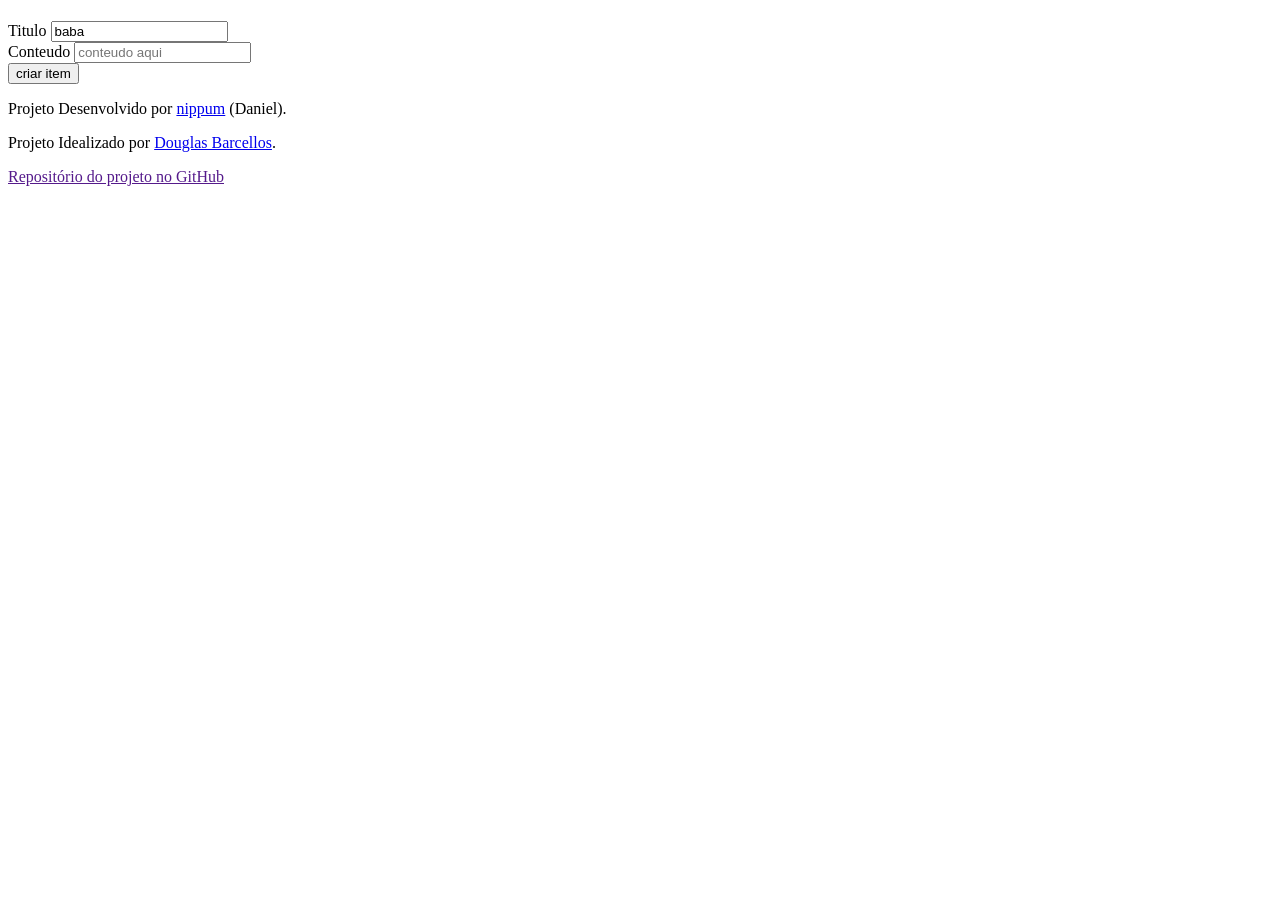
==== index.html @ d962ebcb "primeiro commmit desse repositório, apesar do projeto já está quase pronto. Resumo dos aocntecimento" ====
<!DOCTYPE html>
<html lang="pt_BR">
<head>
    <meta charset="UTF-8">
    <meta name="viewport" content="width=device-width, initial-scale=1.0">
    <title>Lista Projeto</title>
    <link rel="stylesheet" href="">
</head>
<body>
    <header>
        <div class="usersName"><p id="yourName">mudaram</p></div>
        <nav></nav>
    </header>
    <main>
        <div class="allContent">
            <div class="allTitleList"><h1 id="titleList">can you hear the silence?</h1></div>
            <div class="formInput">
                <form>
                    <label for="itemTitle">Titulo</label>
                    <input type="text" id="itemTitle" name="itemTitle" placeholder="insira o titulo" value="baba"><br>
                    <label for="itemContent">Conteudo</label>
                    <input type="text" id="itemContent" name="itemContent" placeholder="conteudo aqui">
                </form>
            </div>
            <div class="formButton">
                <button type="button" id="buttonCreate" onclick="criarItem()">criar item</button>
            </div>
            <div class="itemList">
                <ul id="list">
                </ul>
            </div>
            <p id="consoleTenste"></p>
        </div>
    </main>
    <footer>
        <div class="projectCredit">
            <p>Projeto Desenvolvido por <a href="https://github.com/nippum">nippum</a> (Daniel).</p>
            <p>Projeto Idealizado por <a href="https://github.com/douglasbarcellos">Douglas Barcellos</a>.</p>
        </div>
        <div class="projectRepository">
            <p><a href="">Repositório do projeto no GitHub</a></p>
        </div>
    </footer>
    
    <script type="text/javascript" src="javascript/script.js"></script>
</body>
</html>
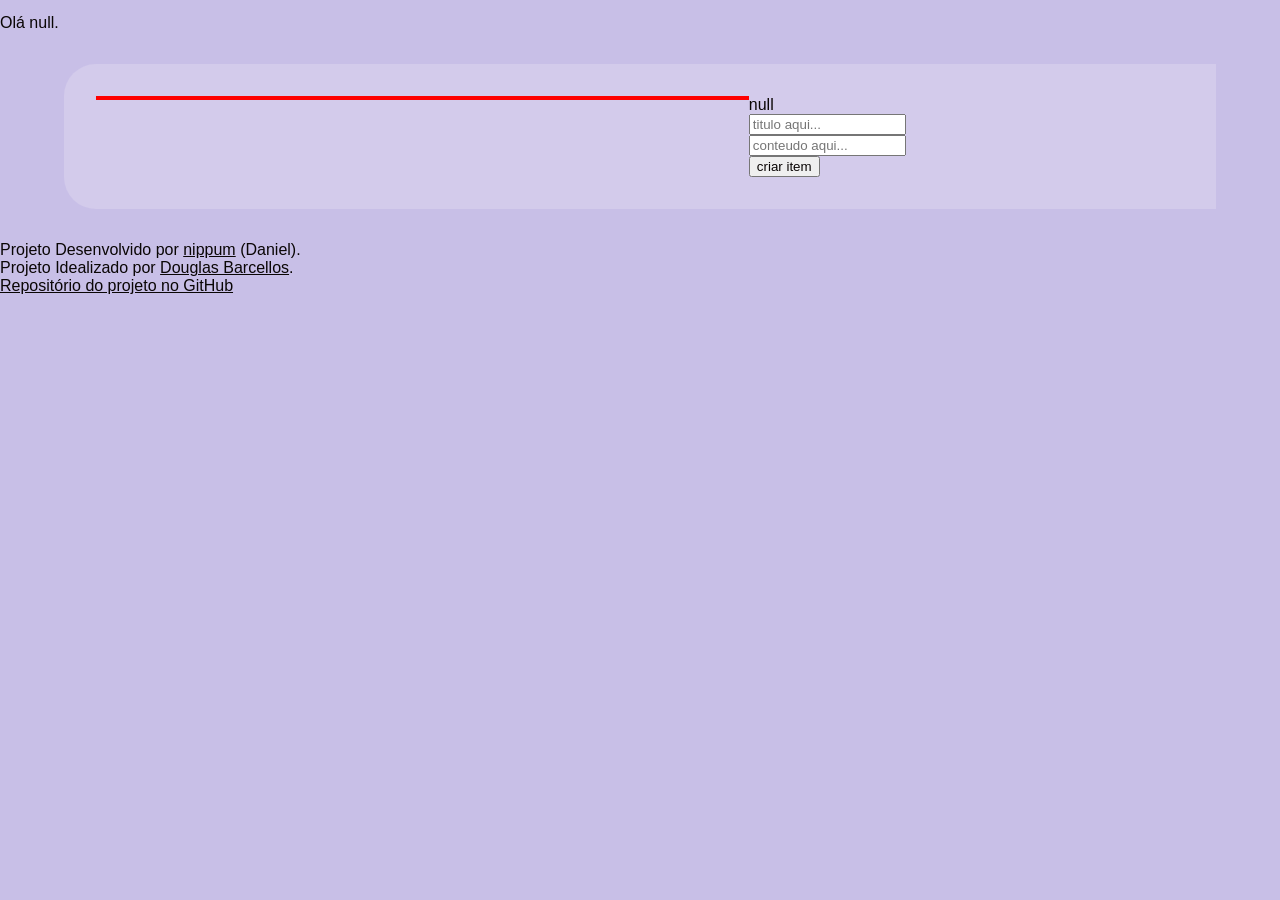
==== commit 297cb8be: "terminei a maior parte do código em javascript e agora adicionei o style.css para formatar o visual " ====
--- a/index.html
+++ b/index.html
@@ -4,34 +4,35 @@
     <meta charset="UTF-8">
     <meta name="viewport" content="width=device-width, initial-scale=1.0">
     <title>Lista Projeto</title>
-    <link rel="stylesheet" href="">
+    <link rel="stylesheet" href="style/style.css">
+
 </head>
-<body>
-    <header>
-        <div class="usersName"><p id="yourName">mudaram</p></div>
-        <nav></nav>
+<body class="bodyIndex">
+    <header class="headerIndex">
+        <div class="userName"><p id="yourName"></p></div>
     </header>
-    <main>
-        <div class="allContent">
-            <div class="allTitleList"><h1 id="titleList">can you hear the silence?</h1></div>
+    <main class="mainIndex">
+        <div class="itemList">
+            <ul id="list">
+            </ul>
+        </div>
+        <div class="listContent">
+            <div class="titleList"><h1 id="yourTitle"></h1></div>
+            <div class="descriptionList"><p id="descList"></p></div>
             <div class="formInput">
                 <form>
-                    <label for="itemTitle">Titulo</label>
-                    <input type="text" id="itemTitle" name="itemTitle" placeholder="insira o titulo" value="baba"><br>
-                    <label for="itemContent">Conteudo</label>
-                    <input type="text" id="itemContent" name="itemContent" placeholder="conteudo aqui">
+                    <label for="itemTitle"></label>
+                    <input type="text" id="itemTitle" name="itemTitle" placeholder="titulo aqui..."><br>
+                    <label for="itemContent"></label>
+                    <input type="text" id="itemContent" name="itemContent" placeholder="conteudo aqui...">
                 </form>
             </div>
             <div class="formButton">
                 <button type="button" id="buttonCreate" onclick="criarItem()">criar item</button>
             </div>
-            <div class="itemList">
-                <ul id="list">
-                </ul>
-            </div>
-            <p id="consoleTenste"></p>
         </div>
     </main>
+    <p id="consoleTeste"></p>
     <footer>
         <div class="projectCredit">
             <p>Projeto Desenvolvido por <a href="https://github.com/nippum">nippum</a> (Daniel).</p>
--- a/style/style.css
+++ b/style/style.css
@@ -0,0 +1,165 @@
+/*Definição geral*/
+*{
+    margin: 0;
+    box-sizing: border-box;
+    font-family: 'Gill Sans', 'Gill Sans MT', Calibri, 'Trebuchet MS', sans-serif;
+    color: var(--text-collor);
+}
+:root{
+    --background-collor: #c8bfe7;
+    --background-light-collor: #d3cbeb;
+    --support-collor: #343a40;
+    --text-marker: #597734;
+    --text-collor: #0a0605;
+}
+
+/*Formatação do config.html*/
+.bodyConfig{
+    background-color: var(--background-collor);
+}
+.mainConfig{
+    display: flex;
+    flex-direction: row;
+    padding: 0.5em;
+    margin: 2em auto;
+    width: 90%;
+    background-color: var(--background-light-collor);
+    padding: 2em;
+    border-top-right-radius: 2em;
+    border-bottom-right-radius: 2em;
+}
+/*Formatação da apresentação*/
+.presentationConfig{
+    width: 60%;
+    padding: 1em 1em;
+    margin: auto 0;
+}
+.presentationConfig>h1{
+    font-size: 4.7em;
+}
+.projectNameDrop{
+    text-decoration: underline;
+    background-color: var(--background-collor);
+}
+.divSpan{
+    font-weight: 300;
+    font-size: 2.7em;
+    background-color: var(--support-collor);
+    color: var(--background-collor);
+    text-align: center;
+    padding: 0.1em 0.3em;
+}
+/*Configuração dos inputs*/
+.userConfig{
+    width: 40%;
+    margin: 0 auto;
+    padding: 0.5em 1em;
+    font-size: 1.7em;
+    font-weight: 100;
+    text-align: center;
+    background-color: var(--background-collor);
+    border-top-right-radius: 1em;
+    border-bottom-right-radius: 1em;
+}
+#name, #title, #description, #displayGrid, #displayColumn{
+    font-size: 1em;
+    font-weight: 100;
+    margin-top: 0.5em;
+    width: 100%;
+}
+#name, #title, #description{
+    background-color: var(--support-collor);
+    color: var(--background-collor);
+    border: var(--text-collor) solid 2px;
+}
+.userName, .listTitle, .displayList, .optionalDescription{
+    margin: 0.9em 0em;
+}
+.radioInput{
+    display: flex;
+    flex-direction: row;
+    justify-content: space-around;
+    margin-top: 0.5em;
+}
+.radioInput>div{
+    display: flex;
+    flex-direction: column;
+}
+#description{
+    height: 8em;
+    overflow: auto;
+    resize: none;
+    width: 100%;
+    font-size: 0.7em;
+    font-weight: 100;
+}
+#concludedConfig{
+    background-color: var(--support-collor);
+    padding: 0.7em;
+    color: var(--background-collor);
+    font-size: 0.8em;
+}
+/*Footer*/
+.footerConfig{
+    background-color: var(--support-collor);
+    display: flex;
+    flex-direction: row;
+    justify-content: space-between;
+    padding: 0.5em;
+}
+.projectRepository{
+    display: flex;
+    flex-direction: column;
+}
+.credits{
+    margin: 0 auto;
+    padding: 1em;
+    color: var(--background-collor);
+}
+.credits>a{
+    color: var(--background-collor);
+    text-decoration: underline;
+}
+.gitHubLogo{
+    width: 50px;
+    background-color: var(--background-collor);
+    border-radius: 4em;
+    padding: 0.2em;
+}
+.gitHubRepository{
+    text-align: right;
+}
+
+/*Formatação do index.html*/
+.bodyIndex{
+    background-color: var(--background-collor);
+}
+.mainIndex{
+    display: flex;
+    flex-direction: row;
+    justify-content: space-between;
+    padding: 0.5em;
+    margin: 2em auto;
+    width: 90%;
+    background-color: var(--background-light-collor);
+    padding: 2em;
+    border-top-left-radius: 2em;
+    border-bottom-left-radius: 2em;
+}
+.itemList{
+    width: 60%;
+}
+.listContent{
+    width: 40%;
+}
+#list{
+    overflow: auto;
+    display: flex;
+    flex-direction: column;
+    border: red 2px solid;
+}
+.itemObject{
+    width: 25%;
+    margin: 2em 0em;
+    border: red 2px solid;
+}
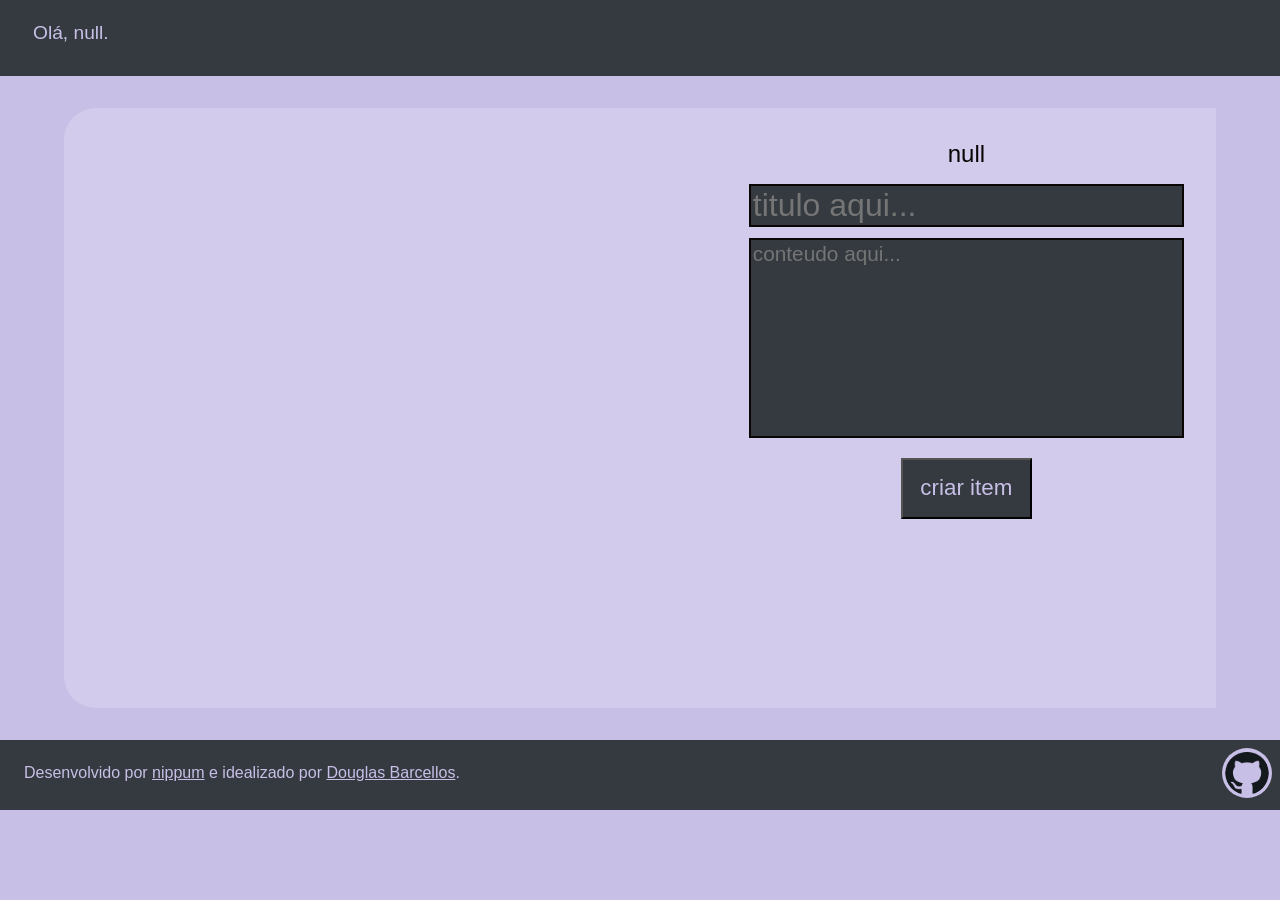
==== commit 30bdefa3: "termenei, na medida do possivel, a formatacao de ambas as partes foram feitas, parte do arquivo java" ====
--- a/index.html
+++ b/index.html
@@ -12,34 +12,38 @@
         <div class="userName"><p id="yourName"></p></div>
     </header>
     <main class="mainIndex">
-        <div class="itemList">
-            <ul id="list">
-            </ul>
-        </div>
-        <div class="listContent">
-            <div class="titleList"><h1 id="yourTitle"></h1></div>
-            <div class="descriptionList"><p id="descList"></p></div>
-            <div class="formInput">
-                <form>
-                    <label for="itemTitle"></label>
-                    <input type="text" id="itemTitle" name="itemTitle" placeholder="titulo aqui..."><br>
-                    <label for="itemContent"></label>
-                    <input type="text" id="itemContent" name="itemContent" placeholder="conteudo aqui...">
-                </form>
+        <div class="outConsole">
+            <div class="itemList">
+                <ul id="list">
+                </ul>
             </div>
-            <div class="formButton">
-                <button type="button" id="buttonCreate" onclick="criarItem()">criar item</button>
+            <div class="listContent">
+                <div class="titleList"><h1 id="yourTitle"></h1></div>
+                <div class="descriptionList"><p id="descList"></p></div>
+                <div class="formInput">
+                    <form>
+                        <label for="itemTitle"></label>
+                        <input type="text" id="itemTitle" name="itemTitle" placeholder="titulo aqui..."><br>
+                        <label for="itemContent"></label>
+                        <textarea name="itemContent" id="itemContent" placeholder="conteudo aqui..."></textarea>
+                    </form>
+                </div>
+                <div class="formButton">
+                    <button type="button" id="buttonCreate" onclick="criarItem()">criar item</button>
+                </div>
             </div>
         </div>
     </main>
-    <p id="consoleTeste"></p>
-    <footer>
+    
+    <footer class="footerConfig">
         <div class="projectCredit">
-            <p>Projeto Desenvolvido por <a href="https://github.com/nippum">nippum</a> (Daniel).</p>
-            <p>Projeto Idealizado por <a href="https://github.com/douglasbarcellos">Douglas Barcellos</a>.</p>
+            <p class="credits">
+                Desenvolvido por <a href="https://github.com/nippum" target="_blank">nippum</a> e 
+                idealizado por <a href="https://github.com/douglasbarcellos" target="_blank">Douglas Barcellos</a>.
+            </p>
         </div>
         <div class="projectRepository">
-            <p><a href="">Repositório do projeto no GitHub</a></p>
+            <a href="https://github.com/nippum/listaDeAfazeres" target="_blank" title="Repositório"><img src="img/gitLogo.png" alt="logo_gitHub" class="gitHubLogo"></a>
         </div>
     </footer>
     
--- a/style/style.css
+++ b/style/style.css
@@ -99,7 +99,7 @@
     color: var(--background-collor);
     font-size: 0.8em;
 }
-/*Footer*/
+/*Footer, tanto do index, quanto do config*/
 .footerConfig{
     background-color: var(--support-collor);
     display: flex;
@@ -135,18 +135,37 @@
     background-color: var(--background-collor);
 }
 .mainIndex{
-    display: flex;
-    flex-direction: row;
-    justify-content: space-between;
     padding: 0.5em;
     margin: 2em auto;
     width: 90%;
+    height: 600px;
     background-color: var(--background-light-collor);
     padding: 2em;
     border-top-left-radius: 2em;
     border-bottom-left-radius: 2em;
 }
+.outConsole{
+    display: flex;
+    flex-direction: row;
+    justify-content: space-between;
+}
+/*Header Formatacao*/
+.headerIndex{
+    background-color: var(--support-collor);
+    display: flex;
+    flex-direction: row;
+    justify-content: space-between;
+    padding: 0.5em;
+}
+#yourName{
+    margin: 0 auto;
+    padding: 0em 2em 0.5em 1.3em;
+    color: var(--background-collor);
+    font-size: 1.2em;
+}
+/*Formatacao da lista*/
 .itemList{
+    overflow: auto;
     width: 60%;
 }
 .listContent{
@@ -156,10 +175,67 @@
     overflow: auto;
     display: flex;
     flex-direction: column;
-    border: red 2px solid;
 }
 .itemObject{
-    width: 25%;
-    margin: 2em 0em;
-    border: red 2px solid;
+    word-wrap: break-word;
+    overflow-wrap: break-word;
+    padding: 1em 2em;
+    width: 95%;
+    margin: 0.5em 0em;
+    background-color: var(--support-collor);
+    border-top-right-radius: 2em;
+    border-bottom-right-radius: 2em;
+    border-top-left-radius: 2em;
+}
+.itemObject>p{
+    color: var(--background-collor);
+    font-size: 1.2em;
+    padding: 0.3em 0.3em 0.3em 1em;
+}
+.itemObject>b{
+    text-decoration: underline;
+    text-transform: uppercase;
+    color: var(--background-collor);
+    font-size: 1.5em;
+}
+/*Formatacao da criacao da lista*/
+#yourTitle{
+    font-size: 3em;
+    text-transform: capitalize;
+}
+#descList{
+    font-size: 1.5em;
+    text-align: center;
+}
+#itemTitle{
+    font-size: 2em;
+    font-weight: 100;
+    margin-top: 0.5em;
+    width: 100%;
+    background-color: var(--support-collor);
+    color: var(--background-collor);
+    border: var(--text-collor) solid 2px;
+}
+#itemContent{
+    resize: none;
+    font-size: 1.3em;
+    font-weight: 100;
+    margin-top: 0.5em;
+    width: 100%;
+    height: 200px;
+    background-color: var(--support-collor);
+    color: var(--background-collor);
+    border: var(--text-collor) solid 2px;
+}
+.formButton{
+    margin: 1em auto;
+    display: flex;
+    justify-content: center;
+}
+#buttonCreate{
+    background-color: var(--support-collor);
+    padding: 0.7em;
+    color: var(--background-collor);
+    font-size: 1.4em;
+    width: 30%;
 }
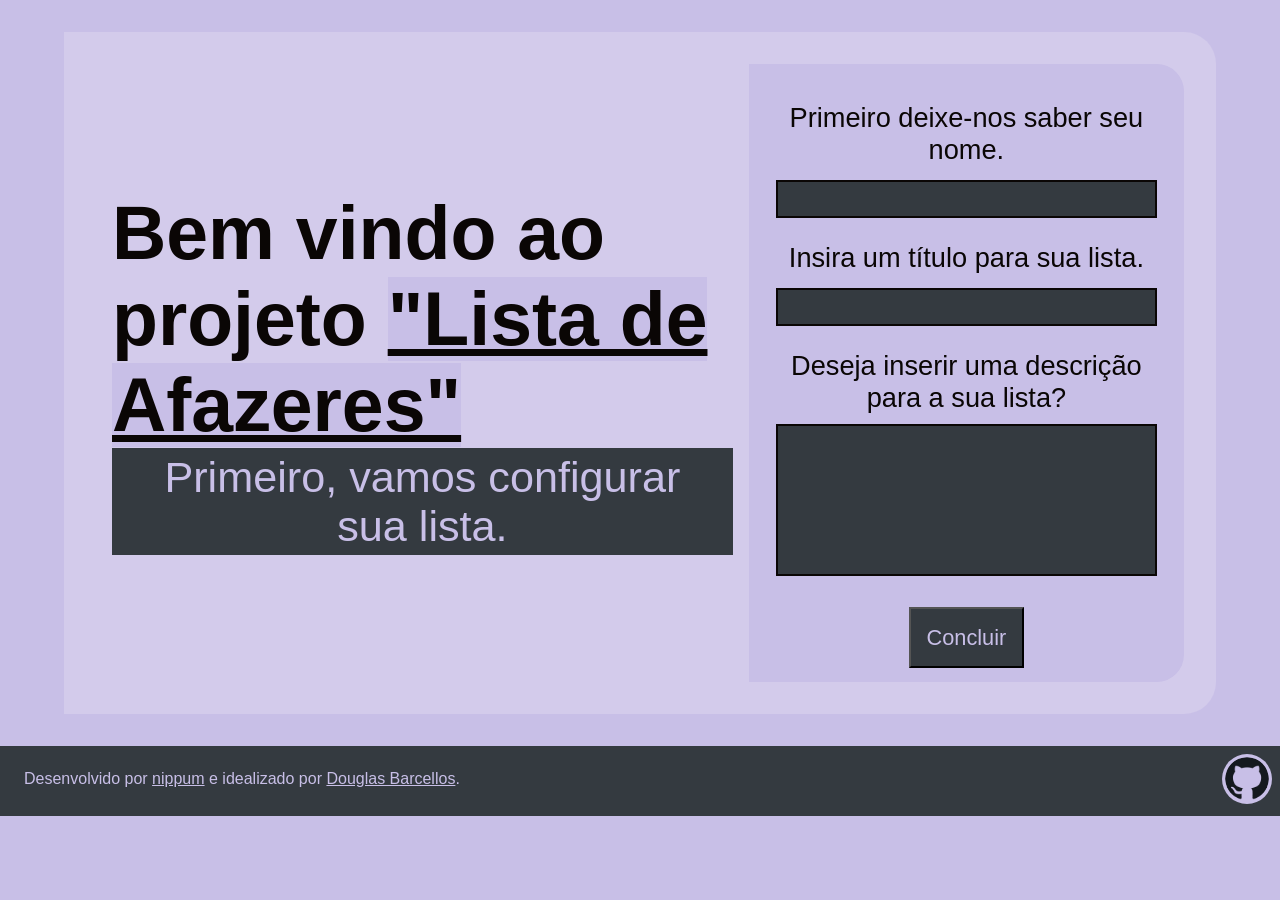
==== commit ef632d6f: "aterando o index para a pagina no git pages funcionar" ====
--- a/index.html
+++ b/index.html
@@ -5,36 +5,33 @@
     <meta name="viewport" content="width=device-width, initial-scale=1.0">
     <title>Lista Projeto</title>
     <link rel="stylesheet" href="style/style.css">
-
 </head>
-<body class="bodyIndex">
-    <header class="headerIndex">
-        <div class="userName"><p id="yourName"></p></div>
-    </header>
-    <main class="mainIndex">
-        <div class="outConsole">
-            <div class="itemList">
-                <ul id="list">
-                </ul>
-            </div>
-            <div class="listContent">
-                <div class="titleList"><h1 id="yourTitle"></h1></div>
-                <div class="descriptionList"><p id="descList"></p></div>
-                <div class="formInput">
-                    <form>
-                        <label for="itemTitle"></label>
-                        <input type="text" id="itemTitle" name="itemTitle" placeholder="titulo aqui..."><br>
-                        <label for="itemContent"></label>
-                        <textarea name="itemContent" id="itemContent" placeholder="conteudo aqui..."></textarea>
-                    </form>
+<body class="bodyConfig">
+    <main class="mainConfig">
+        <div class="presentationConfig">
+            <h1>Bem vindo ao projeto <span class="projectNameDrop">"Lista de Afazeres"</span></h1>
+            <p class="divSpan">Primeiro, vamos configurar sua lista.</p>
+        </div>
+        <div class="userConfig">
+            <form action="index.html" method="GET">
+                <div class="userName">
+                    <p>Primeiro deixe-nos saber seu nome.</p>
+                    <label for="userName"></label>
+                    <input type="text" id="name" name="name" maxlength="25">
                 </div>
-                <div class="formButton">
-                    <button type="button" id="buttonCreate" onclick="criarItem()">criar item</button>
+                <div class="listTitle">
+                    <p>Insira um título para sua lista.</p>
+                    <label for="listTitle"></label>
+                    <input type="text" id="title" name="title">
                 </div>
-            </div>
+                <div class="optionalDescription">
+                    <p>Deseja inserir uma descrição para a sua lista?</p>
+                    <textarea name="description" id="description"></textarea>
+                </div>
+                <button id="concludedConfig" type="submit">Concluir</button>
+            </form>
         </div>
     </main>
-    
     <footer class="footerConfig">
         <div class="projectCredit">
             <p class="credits">
@@ -46,7 +43,5 @@
             <a href="https://github.com/nippum/listaDeAfazeres" target="_blank" title="Repositório"><img src="img/gitLogo.png" alt="logo_gitHub" class="gitHubLogo"></a>
         </div>
     </footer>
-    
-    <script type="text/javascript" src="javascript/script.js"></script>
 </body>
 </html>
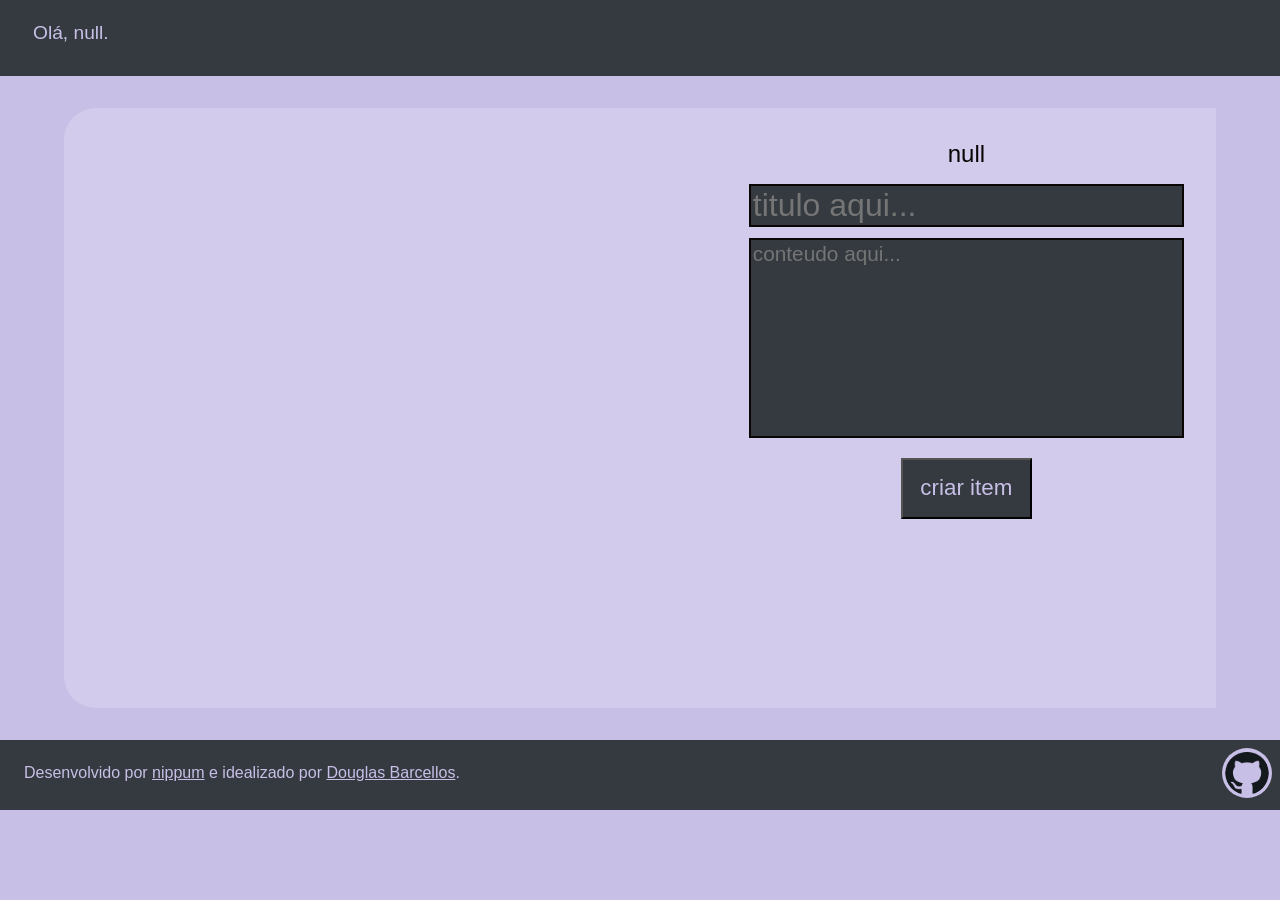
==== commit 216da5da: "novamnete alterado o nome dos arquivos para os originais" ====
--- a/index.html
+++ b/index.html
@@ -5,33 +5,36 @@
     <meta name="viewport" content="width=device-width, initial-scale=1.0">
     <title>Lista Projeto</title>
     <link rel="stylesheet" href="style/style.css">
+
 </head>
-<body class="bodyConfig">
-    <main class="mainConfig">
-        <div class="presentationConfig">
-            <h1>Bem vindo ao projeto <span class="projectNameDrop">"Lista de Afazeres"</span></h1>
-            <p class="divSpan">Primeiro, vamos configurar sua lista.</p>
-        </div>
-        <div class="userConfig">
-            <form action="index.html" method="GET">
-                <div class="userName">
-                    <p>Primeiro deixe-nos saber seu nome.</p>
-                    <label for="userName"></label>
-                    <input type="text" id="name" name="name" maxlength="25">
+<body class="bodyIndex">
+    <header class="headerIndex">
+        <div class="userName"><p id="yourName"></p></div>
+    </header>
+    <main class="mainIndex">
+        <div class="outConsole">
+            <div class="itemList">
+                <ul id="list">
+                </ul>
+            </div>
+            <div class="listContent">
+                <div class="titleList"><h1 id="yourTitle"></h1></div>
+                <div class="descriptionList"><p id="descList"></p></div>
+                <div class="formInput">
+                    <form>
+                        <label for="itemTitle"></label>
+                        <input type="text" id="itemTitle" name="itemTitle" placeholder="titulo aqui..."><br>
+                        <label for="itemContent"></label>
+                        <textarea name="itemContent" id="itemContent" placeholder="conteudo aqui..."></textarea>
+                    </form>
                 </div>
-                <div class="listTitle">
-                    <p>Insira um título para sua lista.</p>
-                    <label for="listTitle"></label>
-                    <input type="text" id="title" name="title">
+                <div class="formButton">
+                    <button type="button" id="buttonCreate" onclick="criarItem()">criar item</button>
                 </div>
-                <div class="optionalDescription">
-                    <p>Deseja inserir uma descrição para a sua lista?</p>
-                    <textarea name="description" id="description"></textarea>
-                </div>
-                <button id="concludedConfig" type="submit">Concluir</button>
-            </form>
+            </div>
         </div>
     </main>
+    
     <footer class="footerConfig">
         <div class="projectCredit">
             <p class="credits">
@@ -43,5 +46,7 @@
             <a href="https://github.com/nippum/listaDeAfazeres" target="_blank" title="Repositório"><img src="img/gitLogo.png" alt="logo_gitHub" class="gitHubLogo"></a>
         </div>
     </footer>
+    
+    <script type="text/javascript" src="javascript/script.js"></script>
 </body>
 </html>
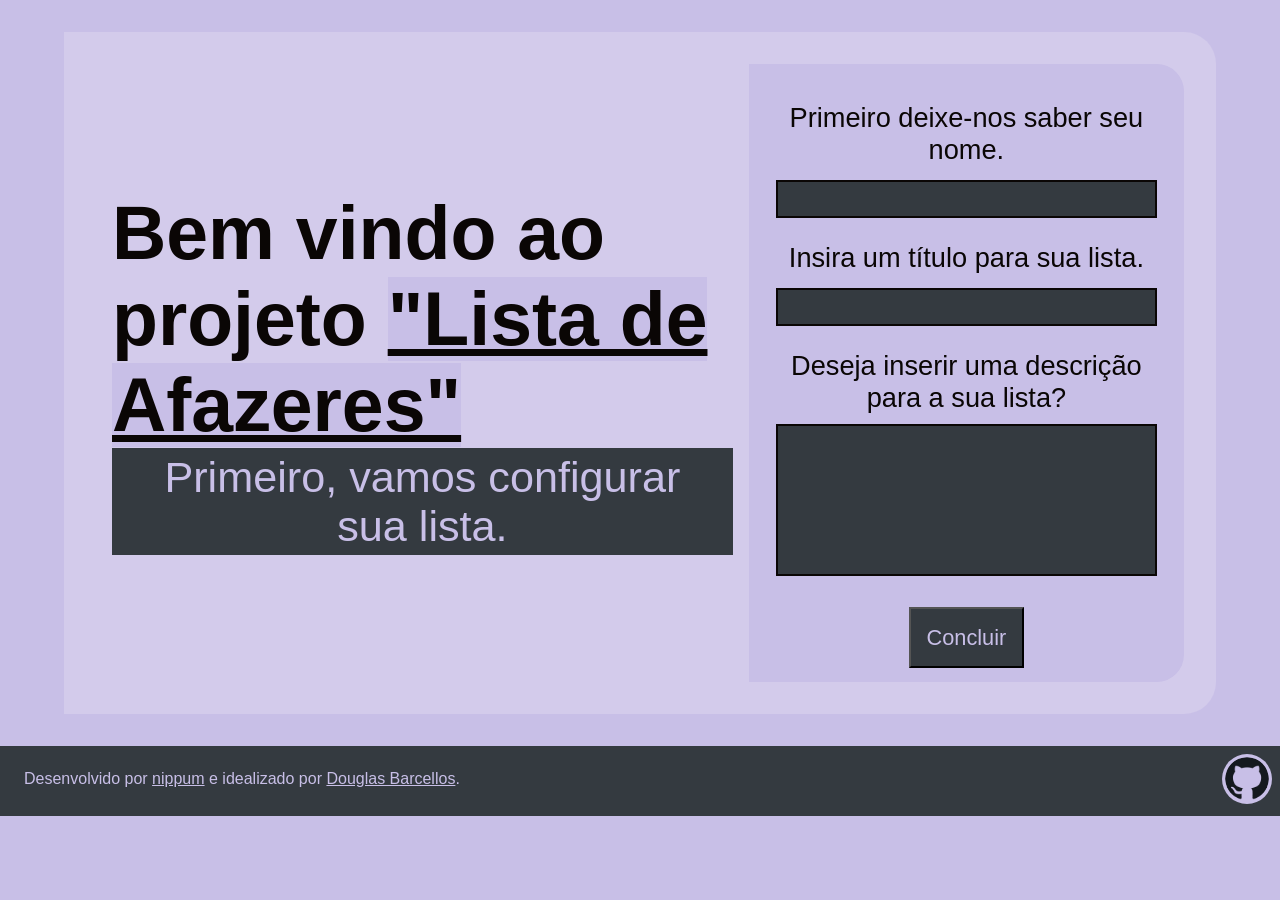
==== commit 1cd69c88: "re-re-renomeado as paginas, dessa vez para melhor entendimento de quem for ver o arquivo." ====
--- a/index.html
+++ b/index.html
@@ -5,36 +5,33 @@
     <meta name="viewport" content="width=device-width, initial-scale=1.0">
     <title>Lista Projeto</title>
     <link rel="stylesheet" href="style/style.css">
-
 </head>
-<body class="bodyIndex">
-    <header class="headerIndex">
-        <div class="userName"><p id="yourName"></p></div>
-    </header>
-    <main class="mainIndex">
-        <div class="outConsole">
-            <div class="itemList">
-                <ul id="list">
-                </ul>
-            </div>
-            <div class="listContent">
-                <div class="titleList"><h1 id="yourTitle"></h1></div>
-                <div class="descriptionList"><p id="descList"></p></div>
-                <div class="formInput">
-                    <form>
-                        <label for="itemTitle"></label>
-                        <input type="text" id="itemTitle" name="itemTitle" placeholder="titulo aqui..."><br>
-                        <label for="itemContent"></label>
-                        <textarea name="itemContent" id="itemContent" placeholder="conteudo aqui..."></textarea>
-                    </form>
+<body class="bodyConfig">
+    <main class="mainConfig">
+        <div class="presentationConfig">
+            <h1>Bem vindo ao projeto <span class="projectNameDrop">"Lista de Afazeres"</span></h1>
+            <p class="divSpan">Primeiro, vamos configurar sua lista.</p>
+        </div>
+        <div class="userConfig">
+            <form action="index.html" method="GET">
+                <div class="userName">
+                    <p>Primeiro deixe-nos saber seu nome.</p>
+                    <label for="userName"></label>
+                    <input type="text" id="name" name="name" maxlength="25">
                 </div>
-                <div class="formButton">
-                    <button type="button" id="buttonCreate" onclick="criarItem()">criar item</button>
+                <div class="listTitle">
+                    <p>Insira um título para sua lista.</p>
+                    <label for="listTitle"></label>
+                    <input type="text" id="title" name="title">
                 </div>
-            </div>
+                <div class="optionalDescription">
+                    <p>Deseja inserir uma descrição para a sua lista?</p>
+                    <textarea name="description" id="description"></textarea>
+                </div>
+                <button id="concludedConfig" type="submit">Concluir</button>
+            </form>
         </div>
     </main>
-    
     <footer class="footerConfig">
         <div class="projectCredit">
             <p class="credits">
@@ -46,7 +43,5 @@
             <a href="https://github.com/nippum/listaDeAfazeres" target="_blank" title="Repositório"><img src="img/gitLogo.png" alt="logo_gitHub" class="gitHubLogo"></a>
         </div>
     </footer>
-    
-    <script type="text/javascript" src="javascript/script.js"></script>
 </body>
 </html>
